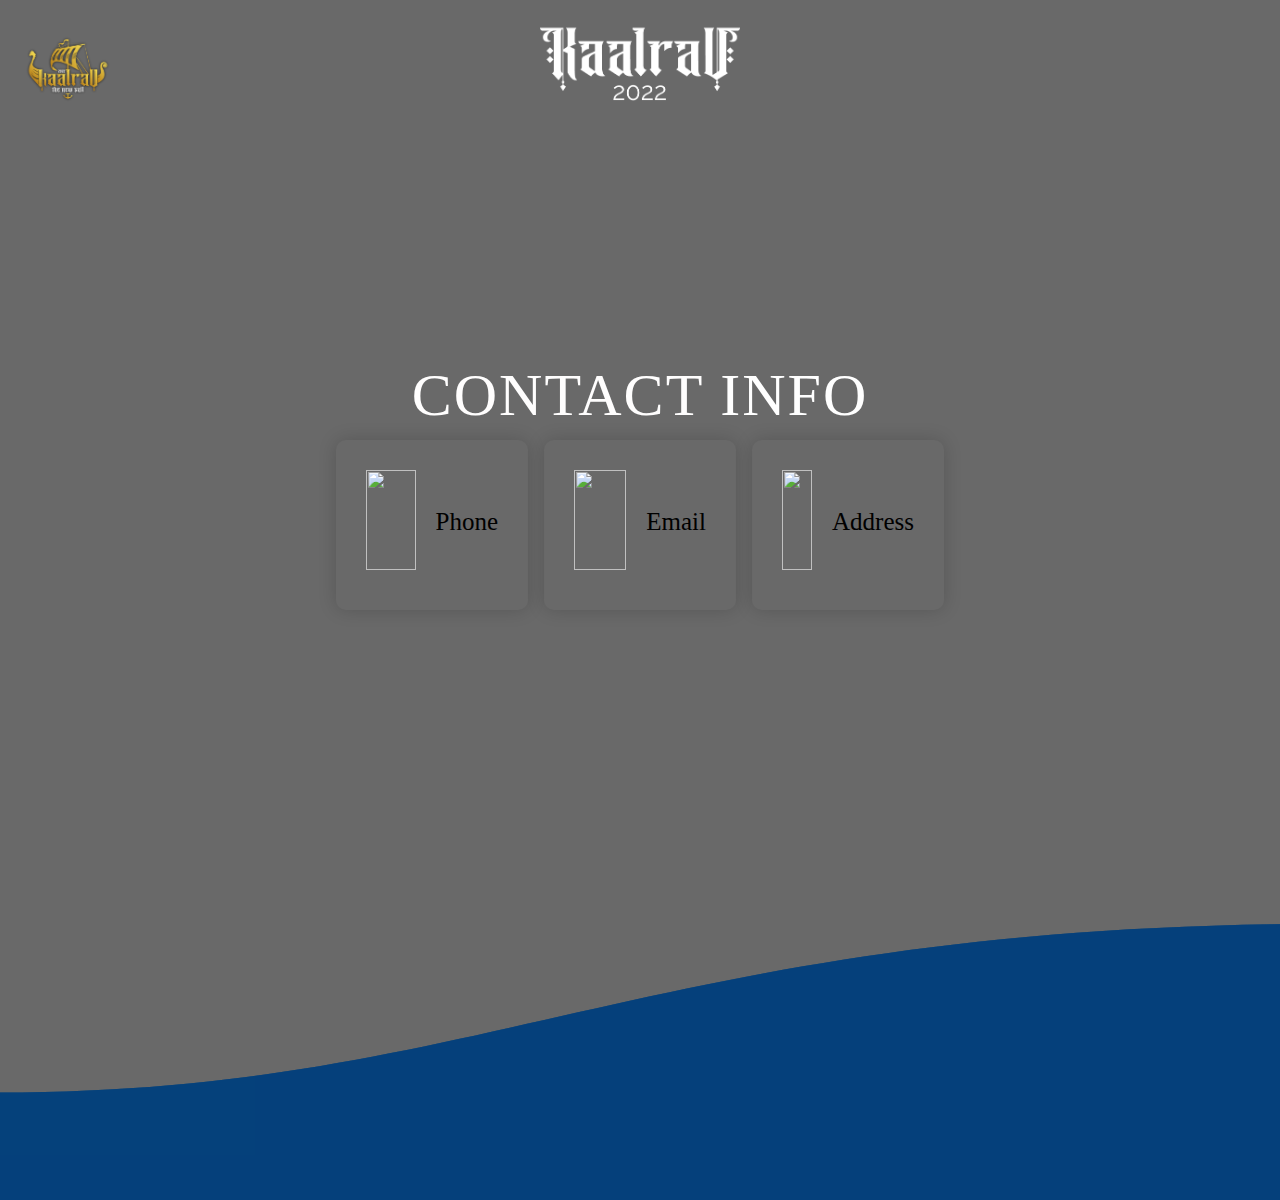
==== contact.html @ fc55ab72 "3.0" ====
<!DOCTYPE html>
<html lang="en">

<head>
    <meta charset="UTF-8">
    <meta http-equiv="X-UA-Compatible" content="IE=edge">
    <meta name="viewport" content="width=device-width, initial-scale=1.0">
    <link rel="stylesheet" href="style.css">
    <title>contact</title>
</head>

<body>
    <!-- Header -->
    <section id="header">
        <div class="header container">
            <div class="nav-bar">
                <div class="brand">
                    <div class="logo">
                        <img class="logo2" src="./images/final2.png" style="vertical-align:middle;margin:0px 0px">

                    </div>
                    <div class="kaalrav">
                        <a href="#hero">
                            <img src="./images/kaalrav-txt.png" alt="">
                        </a>
                    </div>
                </div>
                <div class="nav-list">
                    <div class="hamburger">
                        <div class="bar"></div>
                    </div>
                    <ul>
                        <li><a href="index.html" data-after="Home">Home</a></li>
                        <li><a href="index.html" data-after="ABOUT">About</a></li>
                        <li><a href="page1.html" data-after="SPONSORS">Sponsors</a></li>
                        <li><a href="page1.html" data-after="IMAGES">Images</a></li>
                        <li><a href="page2.html" data-after="EVENTS">Events</a></li>
                        <li><a href="page3.html" data-after="ANNOUNCMENTS">Announcments</a></li>
                        <li><a href="page3.html" data-after="REGISTRATION">Registration</a></li>
                        <li><a href="contact.html" data-after="Contact">Contacts</a></li>
                    </ul>
                </div>
            </div>
        </div>
    </section>
    <!-- End Header -->
    <!-- Contact Section -->
    <section id="contact">
        <div class="contact container">
            <div>
                <h1 class="section-title">Contact <span>info</span></h1>
            </div>
            <div class="contact-items">
                <div class="contact-item">
                    <div class="icon"><img src="https://img.icons8.com/bubbles/100/000000/phone.png" /></div>
                    <div class="contact-info">
                        <h1>Phone</h1>

                    </div>
                </div>
                <div class="contact-item">
                    <div class="icon"><img src="https://img.icons8.com/bubbles/100/000000/new-post.png" /></div>
                    <div class="contact-info">
                        <h1>Email</h1>

                    </div>
                </div>
                <div class="contact-item">
                    <div class="icon"><img src="https://img.icons8.com/bubbles/100/000000/map-marker.png" /></div>
                    <div class="contact-info">
                        <h1>Address</h1>

                    </div>
                </div>
            </div>
        </div>
    </section>
    <!-- End Contact Section -->

    <!-- start footer -->
    <footer>
        <div class="ocean">

            <div class="wave"></div>

            <div class="wave"></div>

            <div class="wave"></div>

        </div>
    </footer>
    <!-- end footer -->
    <script type="module" src="https://unpkg.com/ionicons@5.5.2/dist/ionicons/ionicons.esm.js"></script>
    <script nomodule src="https://unpkg.com/ionicons@5.5.2/dist/ionicons/ionicons.js"></script>


    <script src="./app.js"></script>
</body>

</html>
---- style.css ----
@import "https://fonts.googleapis.com/css?family=Montserrat:300, 400, 700&display=swap";

* {
  padding: 0;
  margin: 0;
  box-sizing: border-box;
}

html {
  font-size: 10px;
  /* font-family: 'Montserrat', sans-serif; */
  /* font-family: XX; */
  scroll-behavior: smooth;
}

body {
  background-color: rgba(0, 0, 0, 0.589);
}

a {
  text-decoration: none;
}

.container {
  min-height: 100vh;
  width: 100%;
  display: flex;
  align-items: center;
  justify-content: center;
}

img {
  height: 100%;
  width: 100%;
  object-fit: cover;
}

p {
  color: black;
  font-size: 1.4rem;
  margin-top: 5px;
  line-height: 2.5rem;
  font-weight: 300;
  letter-spacing: 0.05rem;
}

.section-title {
  font-size: 4rem;
  font-weight: 300;
  color: rgb(255, 254, 254);
  margin-top: 70px;
  margin-bottom: 10px;
  text-transform: uppercase;
  letter-spacing: 0.2rem;
  text-align: center;
}

#images {
  padding: 100px;
}

.section-title span {
  color: rgb(255, 255, 255);
}

.cta {
  display: inline-block;
  padding: 10px 30px;
  color: white;
  background-color: transparent;
  border: 2px solid rgb(252, 172, 0);
  font-size: 2rem;
  text-transform: uppercase;
  letter-spacing: 0.1rem;
  margin-top: 30px;
  transition: 0.3s ease;
  transition-property: background-color, color;
}

.cta:hover {
  color: white;
  background-color: rgb(252, 172, 0);
}

.brand h1 {
  font-size: 3rem;
  text-transform: uppercase;
  color: white;
  padding-left: 0px;
}

.brand1 {
  padding-left: 0px;
  font-size: 3rem;
  text-transform: uppercase;
  color: white;
}

/* Header section */

#header {
  position: fixed;
  z-index: 1000;
  left: 0;
  top: 0;
  width: 100vw;
  height: auto;
}

#header .header {
  min-height: 8vh;
  /* background-color: rgba(31, 30, 30, 0.24); */
  transition: 0.3s ease background-color;
}

#header .nav-bar {
  display: flex;
  align-items: center;
  justify-content: space-between;
  width: 100%;
  height: 100%;
  max-width: 1300px;
  padding: 0 0px;
}

.logo2 {
  position: absolute;
  top: 37%;
  left: 2%;
  width: 84px;
  height: 358px;
  border-radius: 08px;
}

/* @-moz-keyframes spin {
  100% {
    -moz-transform: rotate(360deg);
  }
}

@-webkit-keyframes spin {
  100% {
    -webkit-transform: rotate(360deg);
  }
}

@keyframes spin {
  100% {
    -webkit-transform: rotate(360deg);
    transform: rotate(360deg);
  }
} */

#header .nav-list ul {
  list-style: none;
  position: absolute;
  background-color: rgb(34, 34, 34);
  width: 100%;
  height: 100vh;
  left: 100%;
  top: 0px;
  display: flex;
  flex-direction: column;
  justify-content: center;
  align-items: center;
  z-index: 1;
  overflow-x: hidden;
  transition: 0.5s ease left;
}

#header .nav-list ul.active {
  left: 0%;
}

#header .nav-list ul a {
  font-size: 2.5rem;
  font-weight: 500;
  letter-spacing: 0rem;
  text-decoration: none;
  color: rgb(255, 255, 255);
  text-transform: uppercase;
  padding: 05px;
  display: block;
}

#header .nav-list ul a::after {
  content: attr(data-after);
  position: absolute;
  top: 50%;
  left: 50%;
  transform: translate(-50%, -50%) scale(0);
  color: rgba(240, 248, 255, 0.021);
  font-size: 13rem;
  letter-spacing: 50px;
  z-index: -1;
  transition: 0.3s ease letter-spacing;
}

#header .nav-list ul li:hover a::after {
  transform: translate(-50%, -50%) scale(1);
  letter-spacing: initial;
}

#header .nav-list ul li:hover a {
  color: rgb(252, 172, 0);
}

.kaalrav a img {
  background-color: transparent;
  position: sticky;
  overflow: hidden;
}

.kaalrav a {
  float: none;
  position: absolute;
  top: 50%;
  left: 50%;
  transform: translate(-50%, -50%);
  padding-top: 50px;
  width: 200px;
  height: auto;
}

#header .hamburger {
  height: 60px;
  width: 60px;
  display: inline-block;
  border: 3px solid white;
  border-radius: 50%;
  position: relative;
  display: flex;
  align-items: center;
  justify-content: center;
  z-index: 100;
  cursor: pointer;
  transform: scale(0.8);
  margin-right: 0px;
}

#header .hamburger:after {
  position: absolute;
  content: "";
  height: 100%;
  width: 100%;
  border-radius: 50%;
  border: 3px solid white;
  animation: hamburger_puls 1s ease infinite;
}

#header .hamburger .bar {
  height: 2px;
  width: 30px;
  position: relative;
  background-color: white;
  z-index: -1;
}

#header .hamburger .bar::after,
#header .hamburger .bar::before {
  content: "";
  position: absolute;
  height: 100%;
  width: 100%;
  left: 0;
  background-color: white;
  transition: 0.3s ease;
  transition-property: top, bottom;
}

#header .hamburger .bar::after {
  top: 8px;
}

#header .hamburger .bar::before {
  bottom: 8px;
}

#header .hamburger.active .bar::before {
  bottom: 0;
}

#header .hamburger.active .bar::after {
  top: 0;
}

/* End Header section */

/* Hero Section */

#vdo {
  position: absolute;
  right: 0;
  bottom: 0;
  min-width: 100%;
  min-height: 100%;
  width: auto;
  height: auto;
  z-index: 1;
  background-size: cover;
  overflow: hidden;
}

@media (min-aspect-ratio: 16/9) {
  #vdo {
    width: 100%;
    height: auto;
  }
}

@media (max-aspect-ratio: 16/9) {
  #vdo {
    width: auto;
    height: 100%;
  }
}

#hero {
  background-size: cover;
  background-position: top center;
  position: relative;
  z-index: 1;
}

#hero::after {
  content: "";
  position: absolute;
  left: 0;
  top: 0;
  height: 100%;
  width: 100%;
  background-color: black;
  opacity: 0.7;
  z-index: -1;
}

#hero .hero {
  max-width: 1200px;
  margin: 0 auto;
  padding: 0 50px;
  justify-content: flex-start;
}

#hero h1 {
  display: block;
  width: fit-content;
  font-size: 4rem;
  position: relative;
  color: transparent;
  animation: text_reveal 0.5s ease forwards;
  animation-delay: 1s;
}

#hero h1:nth-child(1) {
  animation-delay: 1s;
}

#hero h1:nth-child(2) {
  animation-delay: 2s;
}

#hero h1:nth-child(3) {
  animation: text_reveal_name 0.5s ease forwards;
  animation-delay: 3s;
}

#hero h1 span {
  position: absolute;
  top: 0;
  left: 0;
  height: 100%;
  width: 0;
  background-color: rgb(252, 172, 0);
  animation: text_reveal_box 1s ease;
  animation-delay: 0.5s;
}

#hero h1:nth-child(1) span {
  animation-delay: 0.5s;
}

#hero h1:nth-child(2) span {
  animation-delay: 1.5s;
}

#hero h1:nth-child(3) span {
  animation-delay: 2.5s;
}

/* End Hero Section */

/* Services Section */

#services .services {
  flex-direction: column;
  text-align: center;
  max-width: 1500px;
  margin: 0 auto;
  padding: 100px 0;
}

#services .service-top {
  max-width: 500px;
  margin: 0 auto;
}

#services .service-bottom {
  display: flex;
  align-items: center;
  justify-content: center;
  flex-wrap: wrap;
  margin-top: 50px;
}

#services .service-item {
  flex-basis: 80%;
  display: flex;
  align-items: flex-start;
  justify-content: center;
  flex-direction: column;
  padding: 30px;
  border-radius: 10px;
  background-image: url(./images/5.jpg);
  background-size: cover;
  margin: 10px 5%;
  position: relative;
  z-index: 1;
  overflow: hidden;
}

#services .service-item::after {
  content: "";
  position: absolute;
  left: 0;
  top: 0;
  height: 100%;
  width: 100%;
  background-image: linear-gradient(60deg, #29323c 0%, #485563 100%);
  opacity: 0.9;
  z-index: -1;
}

#services .service-bottom .icon {
  height: 140px;
  width: 250px;
  margin-bottom: 20px;
}

#services .service-item h2 {
  font-size: 2rem;
  color: white;
  margin-bottom: 10px;
  text-transform: uppercase;
}

#services .service-item p {
  color: white;
  text-align: left;
}

/* End Services Section */

/* Projects section */

#projects .projects {
  flex-direction: column;
  max-width: 1200px;
  margin: 0 auto;
  padding: 100px 0;
}

#projects .projects-header h1 {
  margin-bottom: 50px;
}

#projects .all-projects {
  display: flex;
  align-items: center;
  justify-content: center;
  flex-direction: column;
}

#projects .project-item {
  display: flex;
  align-items: center;
  justify-content: center;
  flex-direction: column;
  width: 80%;
  margin: 20px auto;
  overflow: hidden;
  border-radius: 10px;
}

#projects .project-info {
  padding: 30px;
  flex-basis: 50%;
  height: 100%;
  display: flex;
  align-items: flex-start;
  justify-content: center;
  flex-direction: column;
  background-image: linear-gradient(60deg, #29323c 0%, #485563 100%);
  color: white;
}

#projects .project-info h1 {
  font-size: 4rem;
  font-weight: 500;
}

#projects .project-info h2 {
  font-size: 1.8rem;
  font-weight: 500;
  margin-top: 10px;
}

#projects .project-info p {
  color: white;
}

#projects .project-img {
  flex-basis: 50%;
  height: 300px;
  overflow: hidden;
  position: relative;
}

#projects .project-img:after {
  content: "";
  position: absolute;
  left: 0;
  top: 0;
  height: 100%;
  width: 100%;
  background-image: linear-gradient(60deg, #29323c54 0%, #485563 100%);
  opacity: 0.7;
}

#projects .project-img img {
  transition: 0.3s ease transform;
}

#projects .project-item:hover .project-img img {
  transform: scale(1.1);
}

/* End Projects section */

/* About Section */

#about .about {
  flex-direction: column-reverse;
  text-align: center;
  max-width: 1200px;
  margin: 0 auto;
  padding: 50px 0px;
}

#about .col-left {
  width: 250px;
  height: 360px;
}

#about .col-right {
  width: 100%;
}

#about .col-right h2 {
  font-size: 1.8rem;
  font-weight: 500;
  letter-spacing: 0.2rem;
  margin-bottom: 10px;
}

#about .col-right p {
  margin-bottom: 20px;
}

#about .col-right .cta {
  color: black;
  margin-bottom: 50px;
  padding: 10px 20px;
  font-size: 2rem;
}

#about .col-left .about-img {
  height: 100%;
  width: 100%;
  position: relative;
  border: 10px solid rgb(151, 151, 151);
}

#about .col-left .about-img::after {
  content: "";
  position: absolute;
  left: -33px;
  top: 19px;
  height: 98%;
  width: 98%;
  border: 7px solid rgb(0, 0, 0);
  z-index: -1;
}

/* End About Section */

/* contact Section */

#contact .contact {
  flex-direction: column;
  max-width: 1200px;
  margin: 0 auto;
  width: 50%;
}

#contact .contact-items {
  /* max-width: 400px; */
  width: 100%;
}

#contact .contact-item {
  width: 80%;
  padding: 20px;
  text-align: center;
  border-radius: 10px;
  padding: 30px;
  margin: 30px;
  display: flex;
  justify-content: center;
  align-items: center;
  flex-direction: column;
  box-shadow: 0px 0px 18px 0 #0000002c;
  transition: 0.3s ease box-shadow;
}

#contact .contact-item:hover {
  box-shadow: 0px 0px 5px 0 #0000002c;
}

#contact .icon {
  width: 70px;
  margin: 0 auto;
  margin-bottom: 10px;
}

#contact .contact-info h1 {
  font-size: 2.5rem;
  font-weight: 500;
  margin-bottom: 5px;
}

#contact .contact-info h2 {
  font-size: 1.3rem;
  line-height: 2rem;
  font-weight: 500;
}

/*End contact Section */

/* Footer */

#footer {
  background-image: linear-gradient(60deg, #29323c 0%, #485563 100%);
}

#footer .footer {
  min-height: 200px;
  flex-direction: column;
  padding-top: 50px;
  padding-bottom: 10px;
}

#footer h2 {
  color: white;
  font-weight: 500;
  font-size: 1.8rem;
  letter-spacing: 0.1rem;
  margin-top: 10px;
  margin-bottom: 10px;
}

#footer .social-icon {
  display: flex;
  margin-bottom: 30px;
}

#footer .social-item {
  height: 50px;
  width: 50px;
  margin: 0 5px;
}

#footer .social-item img {
  filter: grayscale(1);
  transition: 0.3s ease filter;
}

#footer .social-item:hover img {
  filter: grayscale(0);
}

#footer p {
  color: white;
  font-size: 1.3rem;
}

/* End Footer */

/* Keyframes */

@keyframes hamburger_puls {
  0% {
    opacity: 1;
    transform: scale(1);
  }

  100% {
    opacity: 0;
    transform: scale(1.4);
  }
}

@keyframes text_reveal_box {
  50% {
    width: 100%;
    left: 0;
  }

  100% {
    width: 0;
    left: 100%;
  }
}

@keyframes text_reveal {
  100% {
    color: white;
  }
}

@keyframes text_reveal_name {
  100% {
    color: rgb(0, 0, 0);
    font-weight: 500;
  }
}

/* End Keyframes */

/* Media Query For Tablet */

@media only screen and (max-width: 450px) {
  .cta {
    font-size: 2.5rem;
    padding: 20px 60px;
  }

  #header .hamburger {
    height: 50px;
    width: 50px;
    display: inline-block;
    border: 3px solid white;
    border-radius: 50%;
    position: relative;
    display: flex;
    align-items: center;
    justify-content: center;
    z-index: 100;
    cursor: pointer;
    transform: scale(0.8);
    margin-right: 0px;
    margin-right: 17px;
    margin-top: 18px;
  }

  .kaalrav a img {
    background-color: transparent;
    position: fixed;
    overflow: hidden;
    top: 35%;
    left: 17%;
    width: 139px;
    height: 57px;
  }

  .logo2 {
    position: fixed;
    top: 2%;
    left: 3%;
    width: 84px;
    height: 57px;
    border-radius: 08px;
  }

  h1.section-title {
    font-size: 6rem;
  }

  /* Hero */
  #hero h1 {
    font-size: 7rem;
  }

  /* End Hero */
  /* Services Section */
  #services .service-bottom .service-item {
    flex-basis: 45%;
    margin: 2.5%;
  }

  /* End Services Section */
  /* Project */
  #projects .project-item {
    flex-direction: row;
  }

  #projects .project-item:nth-child(even) {
    flex-direction: row-reverse;
  }

  #projects .project-item {
    height: 400px;
    margin: 0;
    width: 100%;
    border-radius: 0;
  }

  #projects .all-projects .project-info {
    height: 100%;
  }

  #projects .all-projects .project-img {
    height: 100%;
  }

  /* End Project */
  /* About */
  #about .about {
    flex-direction: row;
  }

  #about .col-left {
    width: 600px;
    height: 500px;
    padding-left: 60px;
  }

  #about .about .col-left .about-img::after {
    left: -45px;
    top: 34px;
    height: 98%;
    width: 98%;
    border: 10px solid rgb(0, 0, 0);
  }

  #about .col-right {
    text-align: left;
    padding: 30px;
  }

  #about .col-right h1 {
    text-align: left;
  }

  /* End About */
  /* contact  */
  #contact .contact {
    flex-direction: column;
    padding: 100px 0;
    align-items: center;
    justify-content: center;
    min-width: 20vh;
  }

  #contact .contact-items {
    width: 100%;
    display: flex;
    flex-direction: row;
    justify-content: space-evenly;
    margin: 0;
  }

  #contact .contact-item {
    width: 30%;
    margin: 0;
    flex-direction: row;
  }

  #contact .contact-item .icon {
    height: 100px;
    width: 100px;
  }

  #contact .contact-item .icon img {
    object-fit: contain;
  }

  #contact .contact-item .contact-info {
    width: 100%;
    text-align: left;
    padding-left: 20px;
  }

  /* End contact  */
}

/* End Media Query For Tablet */

/* Media Query For Desktop */

@media only screen and (min-width: 1200px) {
  #header .hamburger {
    height: 60px;
    width: 60px;
    top: 10%;
    left: 01%;
    width: 55px;
    height: 55px;
    border-radius: 08px;
    /* display: inline-block; */
    border: 3px solid white;
    border-radius: 50%;
    position: relative;
    display: flex;
    align-items: center;
    justify-content: center;
    z-index: 100;
    cursor: pointer;
    transform: scale(0.8);
    margin-right: -500px;
    margin-top: 25px;
  }

  .cta {
    font-size: 2.5rem;
    padding: 0px 0px;
    /* padding: 20px 60px; */
  }

  h1.section-title {
    font-size: 6rem;
  }

  /* Hero */
  #hero h1 {
    font-size: 7rem;
  }

  /* End Hero */
  /* Services Section */
  #services .service-bottom .service-item {
    flex-basis: 25%;
    margin: 0.5%;
  }

  /* End Services Section */
  /* Project */
  #projects .project-item {
    flex-direction: row;
  }

  #projects .project-item:nth-child(even) {
    flex-direction: row-reverse;
  }

  #projects .project-item {
    height: 400px;
    margin: 0;
    width: 100%;
    border-radius: 0;
  }

  #projects .all-projects .project-info {
    height: 100%;
  }

  #projects .all-projects .project-img {
    height: 100%;
  }

  /* End Project */
  /* About */
  #about .about {
    flex-direction: row;
  }

  #about .col-left {
    width: 600px;
    height: 500px;
    padding-left: 60px;
  }

  #about .about .col-left .about-img::after {
    left: -45px;
    top: 34px;
    height: 98%;
    width: 98%;
    border: 10px solid rgb(0, 0, 0);
  }

  #about .col-right {
    text-align: left;
    padding: 30px;
  }

  #about .col-right h1 {
    text-align: left;
  }

  /* End About */
  /* contact  */
  #contact .contact {
    flex-direction: column;
    padding: 100px 0;
    align-items: center;
    justify-content: center;
    min-width: 20vh;
  }

  #contact .contact-items {
    width: 100%;
    display: flex;
    flex-direction: row;
    justify-content: space-evenly;
    margin: 0;
  }

  #contact .contact-item {
    width: 30%;
    margin: 0;
    flex-direction: row;
  }

  #contact .contact-item .icon {
    height: 100px;
    width: 100px;
  }

  #contact .contact-item .icon img {
    object-fit: contain;
  }

  #contact .contact-item .contact-info {
    width: 100%;
    text-align: left;
    padding-left: 20px;
  }

  /* End contact  */
}

.mySlides {
  display: none;
}

img {
  vertical-align: middle;
  max-height: 100%;
}

/* Slideshow container */

.slideshow-container {
  max-width: 45%;
  max-height: 45%;
  position: relative;
  margin: auto;
}

/* Next & previous buttons */

.prev,
.next {
  cursor: pointer;
  position: absolute;
  top: 50%;
  width: auto;
  padding: 16px;
  margin-top: -22px;
  color: white;
  font-weight: bold;
  font-size: 18px;
  transition: 0.6s ease;
  border-radius: 0 3px 3px 0;
  user-select: none;
}

/* Position the "next button" to the right */

.next {
  right: 0;
  border-radius: 3px 0 0 3px;
}

/* On hover, add a black background color with a little bit see-through */

.prev:hover,
.next:hover {
  background-color: rgba(0, 0, 0, 0.8);
}

/* Caption text */

.text {
  color: #f2f2f2;
  font-size: 15px;
  padding: 8px 12px;
  position: absolute;
  bottom: 8px;
  width: 100%;
  text-align: center;
}

/* Number text (1/3 etc) */

.numbertext {
  color: #f2f2f2;
  font-size: 12px;
  padding: 8px 12px;
  position: absolute;
  top: 0;
}

/* The dots/bullets/indicators */

.dot {
  cursor: pointer;
  height: 15px;
  width: 15px;
  margin: 0 2px;
  background-color: #bbb;
  border-radius: 50%;
  display: inline-block;
  transition: background-color 0.6s ease;
}

.active,
.dot:hover {
  background-color: #717171;
}

/* Fading animation */

.fade {
  -webkit-animation-name: fade;
  -webkit-animation-duration: 1.5s;
  animation-name: fade;
  animation-duration: 1.5s;
}

@-webkit-keyframes fade {
  from {
    opacity: 0.4;
  }

  to {
    opacity: 1;
  }
}

@keyframes fade {
  from {
    opacity: 0.4;
  }

  to {
    opacity: 1;
  }
}

/* On smaller screens, decrease text size */

@media only screen and (max-width: 300px) {
  .prev,
  .next,
  .text {
    font-size: 11px;
  }

  .dot {
    height: 10px;
    width: 10px;
  }

  @media only screen and (max-width: 500px) {
    .prev,
    .next,
    .text {
      font-size: 14px;
    }
  }
}
.footer {
  position: relative;
  width: 100%;
  background: rgb(18, 18, 163);
  min-height: 100px;
  padding: 20px 50px;
  display: flex;
  justify-content: center;
  align-items: center;
}
.footer.social_icon {
  position: relative;
  display: flex;
  justify-content: center;
  align-items: center;
  margin: 10px 0;
  flex-wrap: wrap;
  color: #f2f2f2;
}
.footer.social_icon li {
  list-style: none;
  color: #f2f2f2;
}
.footer.social_icon li a {
  font-size: 2em;
  color: #f2f2f2;
  margin: 0 10px;
  display: inline-block;
}

/* footer */
/* @import url("https://fonts.googleapis.com/css?family=Lato:400,400i,700");

body {
  font-family: Lato, sans-serif;
} */

/* footer {
  width:100vw;
  position:fixed;
  bottom:0px
}
footer div {
  background-color:#4478e3;
  margin: -5px 0px 0px 0px;
  padding:0px;
  color: #fff;
  text-align:center;
}
svg {
  width:100%;
}
.arrow {
  stroke-width: .3px;
  stroke:yellow;
}
.topball img {
    width:100px;
    height: auto;
  animation: ball 1.3s ease-in-out;
  animation-iteration-count:infinite;
  animation-direction: alternate;
  animation-delay: 0.3s;
  cursor:pointer;
}

.wave {
  animation: wave 3s linear;
  animation-iteration-count:infinite;
  fill: #4478e3;
} */
/* .drop {
  fill: transparent;
  animation: drop 5s ease infinite normal;
  stroke: #4478e3;
  stroke-width:0.5;
  opacity:.6; 
  transform: translateY(80%);
} */
/* .drop1 {
  transform-origin: 20px 3px;
}
.drop2 {
  animation-delay: 3s;
  animation-duration:3s;
  transform-origin: 25px 3px;
}
.drop3 {
  animation-delay: -1s;
  animation-duration:3.4s;
  transform-origin: 16px 3px;
} */
/* .gooeff {
  	filter: url(#goo);
}
#wave2 {
  animation-duration:5s;
  animation-direction: reverse;
  opacity: .6
}
#wave3 {
  animation-duration: 7s;
  opacity:.3;
}
@keyframes drop {
  0% {
    transform: translateY(80%); 
    opacity:.6; 
  }
  80% {
    transform: translateY(80%); 
    opacity:.6; 
  }
  90% { 
    transform: translateY(10%) ; 
    opacity:.6; 
  }
  100% { 
    transform: translateY(0%) scale(1.5);  
    stroke-width:0.2;
    opacity:0; 
  }
}
@keyframes wave {
  to {transform: translateX(-100%);}
}
@keyframes ball {
  to {transform: translateY(20%);}
}
 */

/* for the pen */
/* html, body {
    margin: 0;
    min-height: 100%;
    background-color: #f2f2f2;
  }
   */
/* waves */
footer {
  height: 300px;
}
.ocean {
  height: 300px; /* change the height of the waves here */
  width: 300%;
  position: relative;
  bottom: 0;
  left: 0;
  right: 0;
  overflow-x: visible;
}

.wave {
  background: url("data:image/svg+xml,%3Csvg xmlns='http://www.w3.org/2000/svg' viewBox='0 0 800 88.7'%3E%3Cpath d='M800 56.9c-155.5 0-204.9-50-405.5-49.9-200 0-250 49.9-394.5 49.9v31.8h800v-.2-31.6z' fill='%23003F7C'/%3E%3C/svg%3E");
  position: absolute;
  width: 670%;
  height: 100%;
  animation: wave 10s -3s linear infinite;
  transform: translate3d(0, 0, 0);
  opacity: 0.8;
}

.wave:nth-of-type(2) {
  bottom: 0;
  animation: wave 18s linear reverse infinite;
  opacity: 0.5;
}

.wave:nth-of-type(3) {
  bottom: 0;
  animation: wave 20s -1s linear infinite;
  opacity: 0.5;
}

@keyframes wave {
  0% {
    transform: translateX(0);
  }
  50% {
    transform: translateX(-20%);
  }
  100% {
    transform: translateX(-50%);
  }
}
.pic {
  width: 10%;
  height: auto;
}
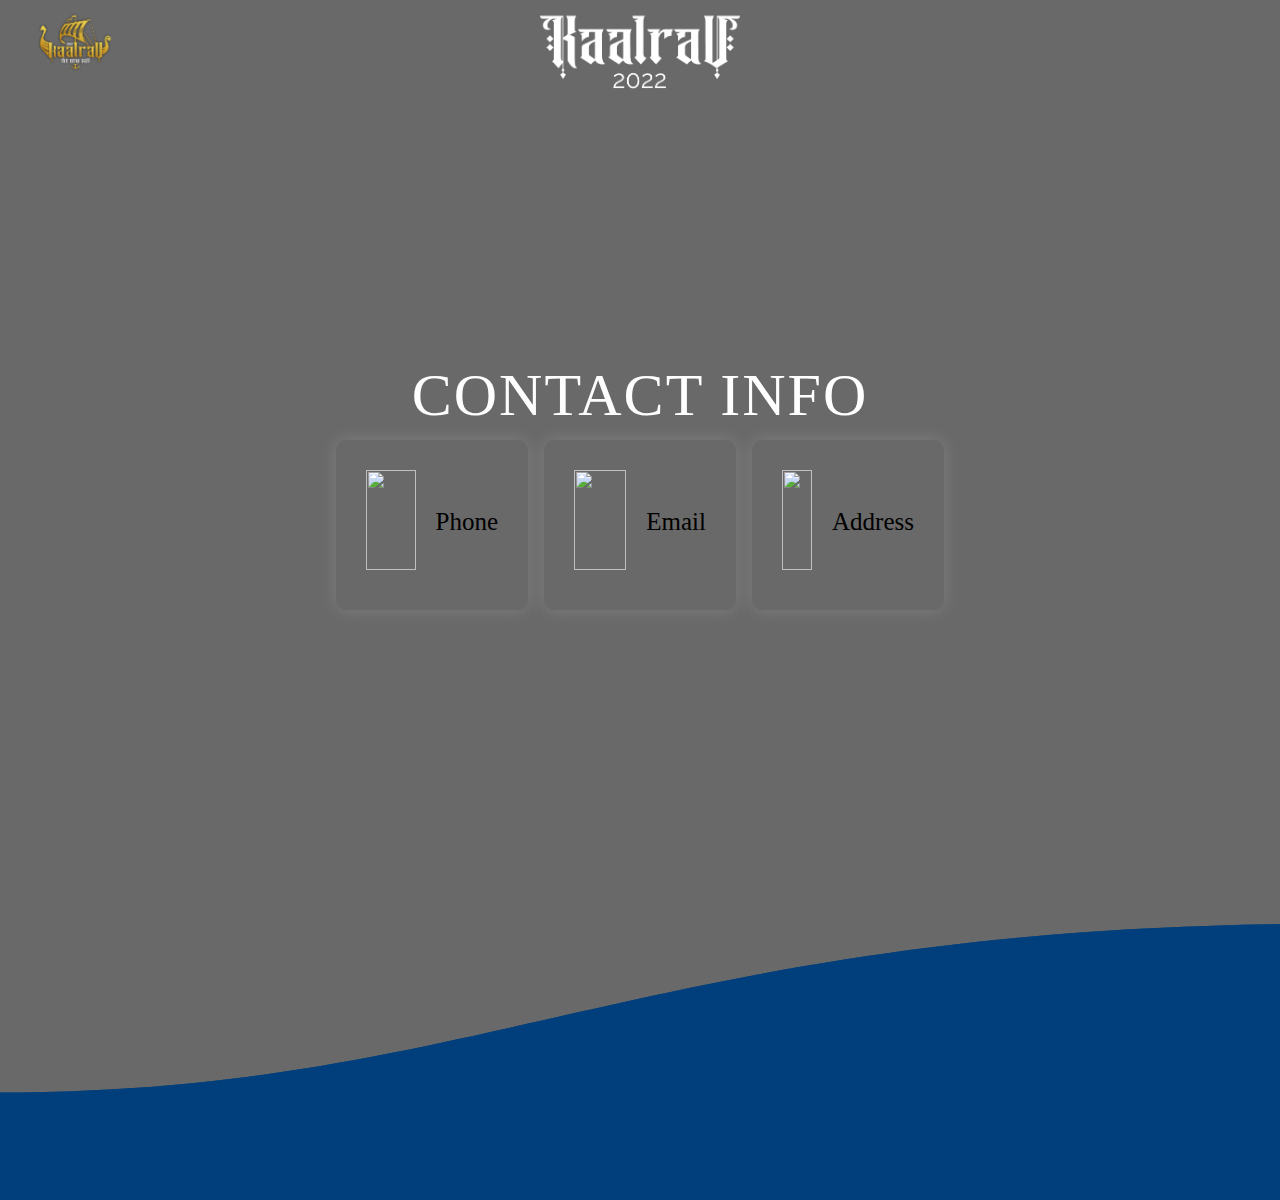
==== commit 196cd4a9: "3.1" ====
--- a/contact.html
+++ b/contact.html
@@ -76,6 +76,9 @@
         </div>
     </section>
     <!-- End Contact Section -->
+    <audio id="musicplayer" autoplay playsinline loop>
+        <source src="images/bg_music.mp3">
+    </audio>
 
     <!-- start footer -->
     <footer>
--- a/style.css
+++ b/style.css
@@ -15,6 +15,7 @@
 
 body {
   background-color: rgba(0, 0, 0, 0.589);
+  /* background: url(images/fire_bg.mp4); */
 }
 
 a {
@@ -36,7 +37,7 @@
 }
 
 p {
-  color: black;
+  color: rgb(224, 224, 224);
   font-size: 1.4rem;
   margin-top: 5px;
   line-height: 2.5rem;
@@ -63,7 +64,7 @@
   color: rgb(255, 255, 255);
 }
 
-.cta {
+/* .cta {
   display: inline-block;
   padding: 10px 30px;
   color: white;
@@ -75,7 +76,7 @@
   margin-top: 30px;
   transition: 0.3s ease;
   transition-property: background-color, color;
-}
+} */
 
 .cta:hover {
   color: white;
@@ -118,18 +119,17 @@
   align-items: center;
   justify-content: space-between;
   width: 100%;
-  height: 100%;
+  height: 100px;
   max-width: 1300px;
   padding: 0 0px;
 }
 
 .logo2 {
   position: absolute;
-  top: 37%;
-  left: 2%;
-  width: 84px;
-  height: 358px;
-  border-radius: 08px;
+top: 7%;
+left: 3%;
+width: 73px;
+height: 72px;
 }
 
 /* @-moz-keyframes spin {
@@ -209,6 +209,7 @@
   background-color: transparent;
   position: sticky;
   overflow: hidden;
+  padding-bottom: 22%;
 }
 
 .kaalrav a {
@@ -224,18 +225,20 @@
 
 #header .hamburger {
   height: 60px;
-  width: 60px;
-  display: inline-block;
-  border: 3px solid white;
-  border-radius: 50%;
-  position: relative;
-  display: flex;
-  align-items: center;
-  justify-content: center;
-  z-index: 100;
-  cursor: pointer;
-  transform: scale(0.8);
-  margin-right: 0px;
+width: 60px;
+/* display: inline-block; */
+border: 3px solid white;
+border-radius: 50%;
+position: relative;
+display: flex;
+align-items: center;
+justify-content: center;
+z-index: 100;
+cursor: pointer;
+transform: scale(0.8);
+margin-right: 0px;
+top: -15%;
+right: 17%;
 }
 
 #header .hamburger:after {
@@ -289,14 +292,14 @@
 /* Hero Section */
 
 #vdo {
-  position: absolute;
+  position: fixed;
   right: 0;
   bottom: 0;
   min-width: 100%;
   min-height: 100%;
   width: auto;
   height: auto;
-  z-index: 1;
+  z-index: -1;
   background-size: cover;
   overflow: hidden;
 }
@@ -329,8 +332,8 @@
   top: 0;
   height: 100%;
   width: 100%;
-  background-color: black;
-  opacity: 0.7;
+  background-color: rgb(226, 218, 218);
+  opacity: 0;
   z-index: -1;
 }
 
@@ -394,9 +397,11 @@
 #services .services {
   flex-direction: column;
   text-align: center;
-  max-width: 1500px;
+  max-width: 1600px;
   margin: 0 auto;
   padding: 100px 0;
+  /* background-image: url(./images/footermain.jpg); */
+  background-size: cover;
 }
 
 #services .service-top {
@@ -628,12 +633,12 @@
   justify-content: center;
   align-items: center;
   flex-direction: column;
-  box-shadow: 0px 0px 18px 0 #0000002c;
+  box-shadow: 0px 0px 18px 0 #f1eded2c;
   transition: 0.3s ease box-shadow;
 }
 
 #contact .contact-item:hover {
-  box-shadow: 0px 0px 5px 0 #0000002c;
+  box-shadow: 0px 0px 5px 0 white;
 }
 
 #contact .icon {
@@ -657,6 +662,11 @@
 /*End contact Section */
 
 /* Footer */
+footer {
+  height: 300px;
+  overflow: hidden;
+  background-color: rgba(255, 255, 255, 0);
+}
 
 #footer {
   background-image: linear-gradient(60deg, #29323c 0%, #485563 100%);
@@ -749,6 +759,16 @@
 /* Media Query For Tablet */
 
 @media only screen and (max-width: 450px) {
+  p {
+    color: rgb(224, 224, 224);
+    font-size: 1.4rem;
+    margin-top: 5px;
+    line-height: 2.5rem;
+    font-weight: 300;
+    letter-spacing: 0.05rem;
+    margin-left: 20px;
+    margin-right: 20px;
+  }
   .cta {
     font-size: 2.5rem;
     padding: 20px 60px;
@@ -769,9 +789,18 @@
     transform: scale(0.8);
     margin-right: 0px;
     margin-right: 17px;
-    margin-top: 18px;
-  }
-
+    margin-top: -12px;
+  }
+  .kaalrav a {
+    float: none;
+    position: absolute;
+    top: 50%;
+    left: 50%;
+    transform: translate(-50%, -50%);
+    padding-top: 154px;
+    width: 200px;
+    height: auto;
+  }
   .kaalrav a img {
     background-color: transparent;
     position: fixed;
@@ -779,9 +808,13 @@
     top: 35%;
     left: 17%;
     width: 139px;
-    height: 57px;
-  }
-
+    height: 97px;
+  }
+  /* .brand a{
+    background-color: white;
+    font-size: 2%;
+    color: white;
+  } */
   .logo2 {
     position: fixed;
     top: 2%;
@@ -899,6 +932,9 @@
     text-align: left;
     padding-left: 20px;
   }
+  .contact-info h1 {
+    color: white;
+  }
 
   /* End contact  */
 }
@@ -908,26 +944,33 @@
 /* Media Query For Desktop */
 
 @media only screen and (min-width: 1200px) {
+  p {
+    color: rgb(224, 224, 224);
+    font-size: 1.4rem;
+    margin-top: 5px;
+    line-height: 2.5rem;
+    font-weight: 300;
+    letter-spacing: 0.05rem;
+    margin-left: -250px;
+    margin-right: -250px;
+  }
+
   #header .hamburger {
     height: 60px;
-    width: 60px;
-    top: 10%;
-    left: 01%;
-    width: 55px;
-    height: 55px;
-    border-radius: 08px;
-    /* display: inline-block; */
-    border: 3px solid white;
-    border-radius: 50%;
-    position: relative;
-    display: flex;
-    align-items: center;
-    justify-content: center;
-    z-index: 100;
-    cursor: pointer;
-    transform: scale(0.8);
-    margin-right: -500px;
-    margin-top: 25px;
+  width: 60px;
+  /* display: inline-block; */
+  border: 3px solid white;
+  border-radius: 50%;
+  position: relative;
+  display: flex;
+  align-items: center;
+  justify-content: center;
+  z-index: 100;
+  cursor: pointer;
+  transform: scale(0.8);
+  margin-right: 0px;
+  top: -15%;
+  right: -120%;
   }
 
   .cta {
@@ -1008,6 +1051,10 @@
 
   /* End About */
   /* contact  */
+  #contact {
+    background-color: rgba(0, 0, 0, 0)55, 255, 255;
+  }
+
   #contact .contact {
     flex-direction: column;
     padding: 100px 0;
@@ -1219,114 +1266,6 @@
   display: inline-block;
 }
 
-/* footer */
-/* @import url("https://fonts.googleapis.com/css?family=Lato:400,400i,700");
-
-body {
-  font-family: Lato, sans-serif;
-} */
-
-/* footer {
-  width:100vw;
-  position:fixed;
-  bottom:0px
-}
-footer div {
-  background-color:#4478e3;
-  margin: -5px 0px 0px 0px;
-  padding:0px;
-  color: #fff;
-  text-align:center;
-}
-svg {
-  width:100%;
-}
-.arrow {
-  stroke-width: .3px;
-  stroke:yellow;
-}
-.topball img {
-    width:100px;
-    height: auto;
-  animation: ball 1.3s ease-in-out;
-  animation-iteration-count:infinite;
-  animation-direction: alternate;
-  animation-delay: 0.3s;
-  cursor:pointer;
-}
-
-.wave {
-  animation: wave 3s linear;
-  animation-iteration-count:infinite;
-  fill: #4478e3;
-} */
-/* .drop {
-  fill: transparent;
-  animation: drop 5s ease infinite normal;
-  stroke: #4478e3;
-  stroke-width:0.5;
-  opacity:.6; 
-  transform: translateY(80%);
-} */
-/* .drop1 {
-  transform-origin: 20px 3px;
-}
-.drop2 {
-  animation-delay: 3s;
-  animation-duration:3s;
-  transform-origin: 25px 3px;
-}
-.drop3 {
-  animation-delay: -1s;
-  animation-duration:3.4s;
-  transform-origin: 16px 3px;
-} */
-/* .gooeff {
-  	filter: url(#goo);
-}
-#wave2 {
-  animation-duration:5s;
-  animation-direction: reverse;
-  opacity: .6
-}
-#wave3 {
-  animation-duration: 7s;
-  opacity:.3;
-}
-@keyframes drop {
-  0% {
-    transform: translateY(80%); 
-    opacity:.6; 
-  }
-  80% {
-    transform: translateY(80%); 
-    opacity:.6; 
-  }
-  90% { 
-    transform: translateY(10%) ; 
-    opacity:.6; 
-  }
-  100% { 
-    transform: translateY(0%) scale(1.5);  
-    stroke-width:0.2;
-    opacity:0; 
-  }
-}
-@keyframes wave {
-  to {transform: translateX(-100%);}
-}
-@keyframes ball {
-  to {transform: translateY(20%);}
-}
- */
-
-/* for the pen */
-/* html, body {
-    margin: 0;
-    min-height: 100%;
-    background-color: #f2f2f2;
-  }
-   */
 /* waves */
 footer {
   height: 300px;
@@ -1339,6 +1278,7 @@
   left: 0;
   right: 0;
   overflow-x: visible;
+  z-index: 2;
 }
 
 .wave {
@@ -1348,7 +1288,7 @@
   height: 100%;
   animation: wave 10s -3s linear infinite;
   transform: translate3d(0, 0, 0);
-  opacity: 0.8;
+  opacity: 1;
 }
 
 .wave:nth-of-type(2) {
@@ -1374,7 +1314,4 @@
     transform: translateX(-50%);
   }
 }
-.pic {
-  width: 10%;
-  height: auto;
-}
+
